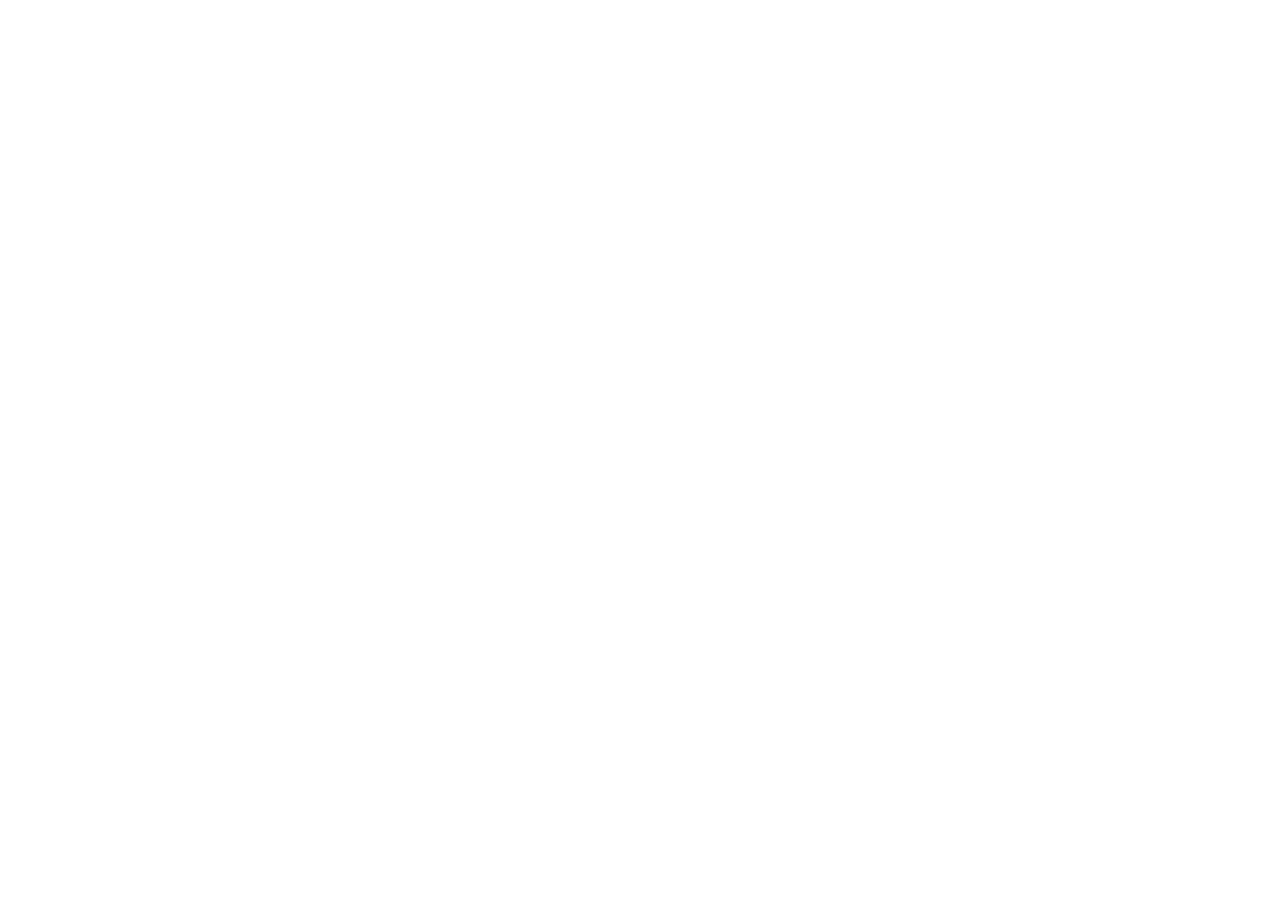
==== index.html @ d7e8c0dd "p5 working! :D" ====
<!DOCTYPE html>
<html lang="en">
  <head>
    <meta charset="UTF-8" />
    <meta http-equiv="X-UA-Compatible" content="IE=edge" />
    <meta name="viewport" content="width=device-width, initial-scale=1.0" />
    <link rel="stylesheet" type="text/css" href="styles-main.css" />

    <script src="p5.js"></script>
    <script src="p5.dom.min.js"></script>
    <script src="p5.sound.min.js"></script>
  </head>
  <body>
    <section>
      <div>
        <h1>Bits and Atoms II Module</h1>
        <br />

        <a href="First HTML/index.html">1 First HTML!</a>
        <br />
        <a href="Second HTML/index.html">2 Second HTML :O</a>
        <br />
        <a href="Flex Box/index.html">3 Flex Box</a>
        <br />
        <a href="Grid/index.html">4 Grid</a>
        <br />
        <a href="homework-1/index.html">5 Homework 1</a>
      </div>
    </section>

    <script src="script.js"></script>
    <footer>
      <p id="footer">Elia Salerno - FS23</p>
    </footer>
  </body>
</html>
---- styles-main.css ----
body {
  /* filter: contrast(170%) brightness(1000%);
  background: radial-gradient(#e66465, #9198e5); */
  padding-top: 4vh;
  padding-left: 4vw;
  position: relative;
  min-height: 95vh; /* set the minimum height of the body to be 100% of the viewport height */
}

section {
  padding-bottom: 2rem; /* move the padding from the body to the section element */
}

div.heading {
  color: brown;
}

#papajones {
  color: green;
}

.papajones.people {
  color: red;
}

a {
  font-style: inherit;
  font-size: 5vi;
  font-family: Arial, Helvetica, sans-serif;
  color: white;
  text-decoration: none;
}

h1 {
  font-style: light;
  color: white;
  font-family: Arial, Helvetica, sans-serif;
}

p {
  color: white;
  font-family: Arial, Helvetica, sans-serif;
}

html {
  height: 100%;
}

footer {
  position: absolute;
  text-align: center;
  padding: 1vh;
  left: 0;
  right: 0;
  bottom: 0;
}

canvas {
  position: relative;
  z-index: -3 !important;
}
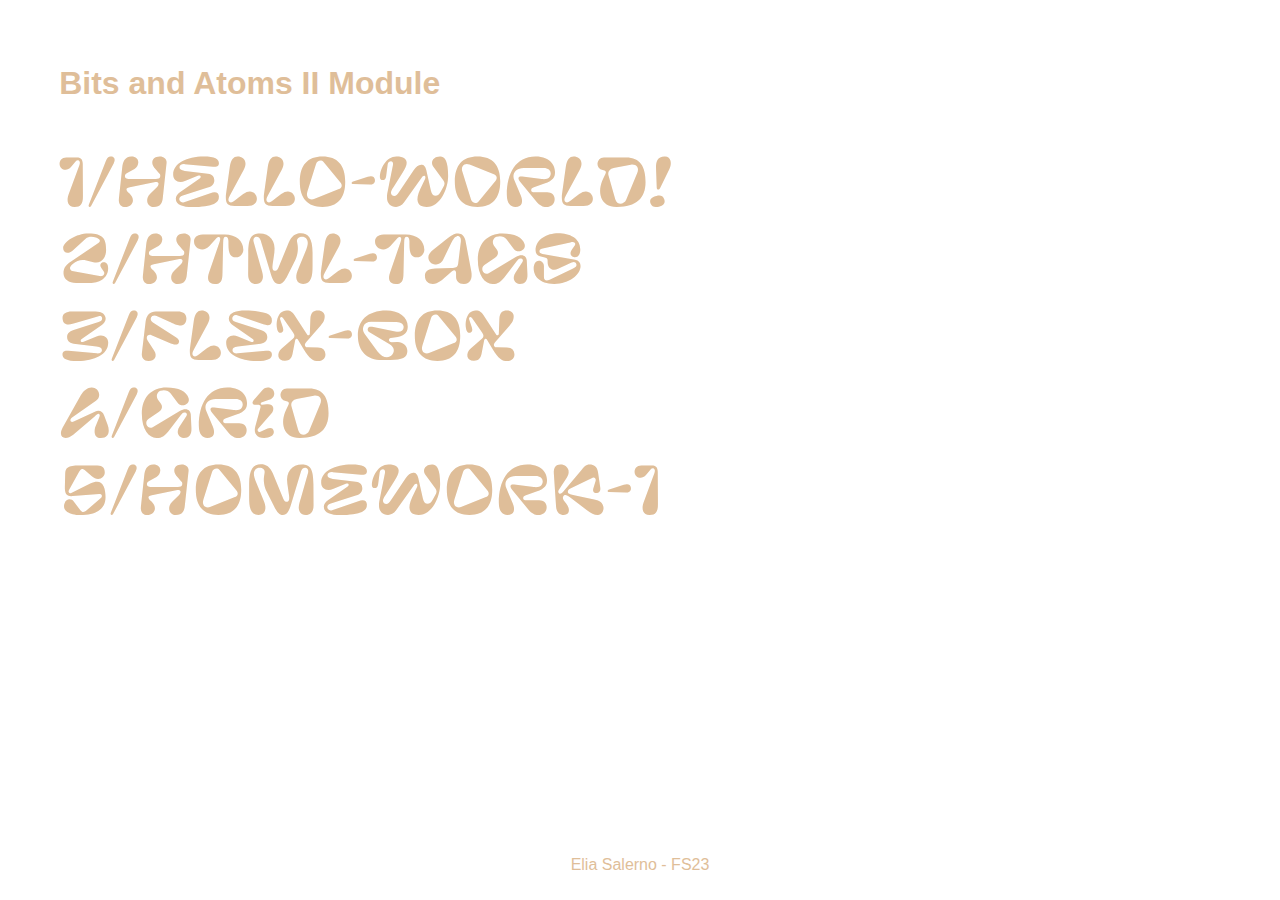
==== commit 9b8db4dc: "main mage" ====
--- a/index.html
+++ b/index.html
@@ -16,15 +16,15 @@
         <h1>Bits and Atoms II Module</h1>
         <br />
 
-        <a href="First HTML/index.html">1 First HTML!</a>
+        <a href="First HTML/index.html">1/hello-world!</a>
         <br />
-        <a href="Second HTML/index.html">2 Second HTML :O</a>
+        <a href="Second HTML/index.html">2/html-tags</a>
         <br />
-        <a href="Flex Box/index.html">3 Flex Box</a>
+        <a href="Flex Box/index.html">3/flex-box</a>
         <br />
-        <a href="Grid/index.html">4 Grid</a>
+        <a href="Grid/index.html">4/grid</a>
         <br />
-        <a href="homework-1/index.html">5 Homework 1</a>
+        <a href="homework-1/index.html">5/homework-1</a>
       </div>
     </section>
 
--- a/styles-main.css
+++ b/styles-main.css
@@ -2,9 +2,15 @@
   /* filter: contrast(170%) brightness(1000%);
   background: radial-gradient(#e66465, #9198e5); */
   padding-top: 4vh;
+  /* padding-bottom: 3vh; */
   padding-left: 4vw;
   position: relative;
   min-height: 95vh; /* set the minimum height of the body to be 100% of the viewport height */
+}
+
+@font-face {
+  font-family: Pillowlava;
+  src: url("Pilowlava-Regular.otf");
 }
 
 section {
@@ -24,21 +30,21 @@
 }
 
 a {
-  font-style: inherit;
+  font-family: Pillowlava;
+  font-style: normal;
   font-size: 5vi;
-  font-family: Arial, Helvetica, sans-serif;
-  color: white;
+  color: #dfbe99;
   text-decoration: none;
 }
 
 h1 {
   font-style: light;
-  color: white;
+  color: #dfbe99;
   font-family: Arial, Helvetica, sans-serif;
 }
 
 p {
-  color: white;
+  color: #dfbe99;
   font-family: Arial, Helvetica, sans-serif;
 }
 
@@ -56,6 +62,6 @@
 }
 
 canvas {
-  position: relative;
+  /* position: fixed; */
   z-index: -3 !important;
 }
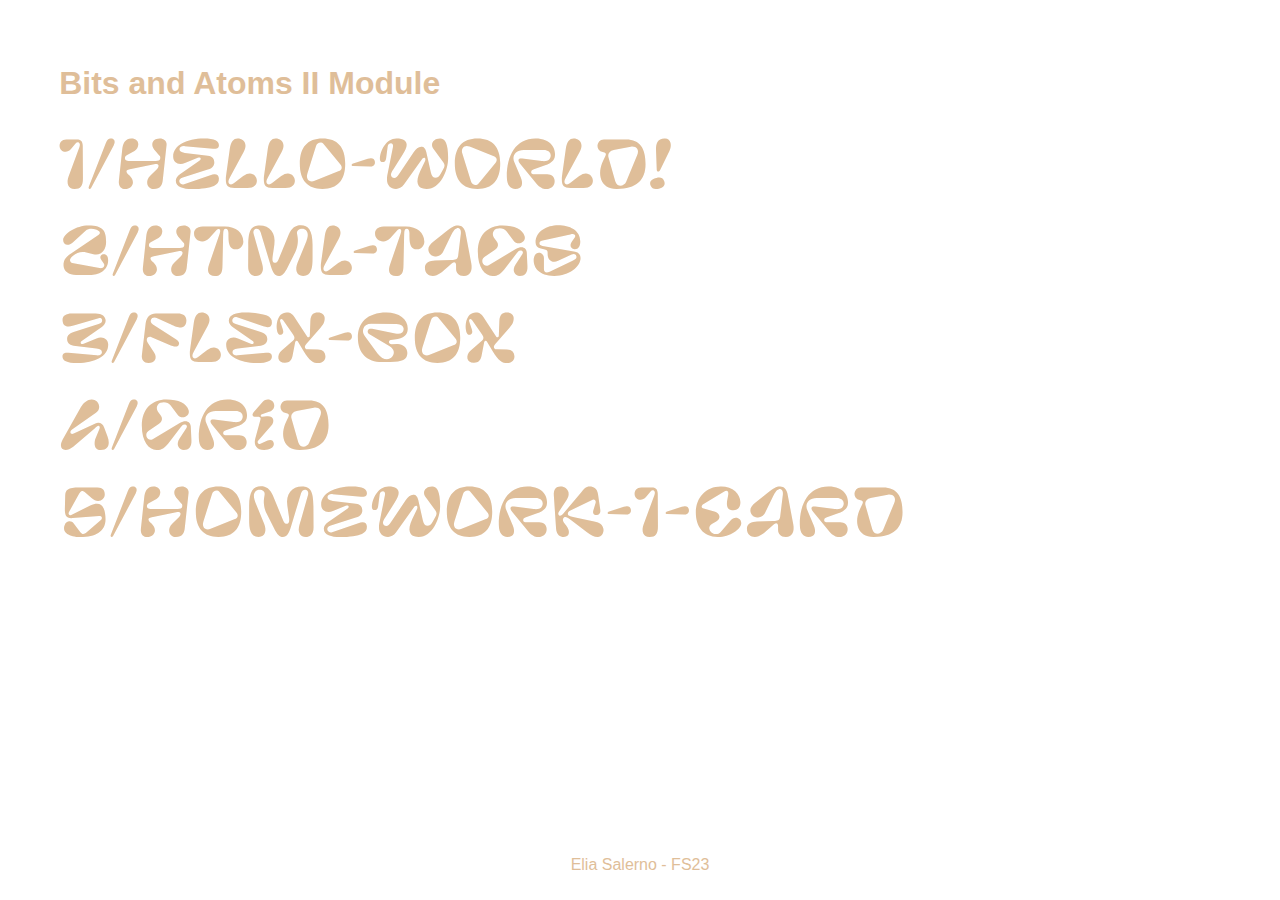
==== commit 5ac25c6a: "19:52" ====
--- a/index.html
+++ b/index.html
@@ -5,26 +5,19 @@
     <meta http-equiv="X-UA-Compatible" content="IE=edge" />
     <meta name="viewport" content="width=device-width, initial-scale=1.0" />
     <link rel="stylesheet" type="text/css" href="styles-main.css" />
-
     <script src="p5.js"></script>
-    <script src="p5.dom.min.js"></script>
-    <script src="p5.sound.min.js"></script>
   </head>
   <body>
     <section>
       <div>
         <h1>Bits and Atoms II Module</h1>
-        <br />
-
-        <a href="First HTML/index.html">1/hello-world!</a>
-        <br />
-        <a href="Second HTML/index.html">2/html-tags</a>
-        <br />
-        <a href="Flex Box/index.html">3/flex-box</a>
-        <br />
-        <a href="Grid/index.html">4/grid</a>
-        <br />
-        <a href="homework-1/index.html">5/homework-1</a>
+        <div class="grid">
+          <a class="item" href="First HTML/index.html">1/hello-world!</a>
+          <a class="item" href="Second HTML/index.html">2/html-tags</a>
+          <a class="item" href="Flex Box/index.html">3/flex-box</a>
+          <a class="item" href="Grid/index.html">4/grid</a>
+          <a class="item" href="homework-1/index.html">5/homework-1-Card</a>
+        </div>
       </div>
     </section>
 
--- a/styles-main.css
+++ b/styles-main.css
@@ -19,6 +19,14 @@
 
 div.heading {
   color: brown;
+}
+
+.grid {
+  display: grid;
+  grid-template-columns: repeat(1, 1fr);
+  grid-template-rows: repeat(1, 1fr);
+  gap: 10px;
+  justify-items: left;
 }
 
 #papajones {
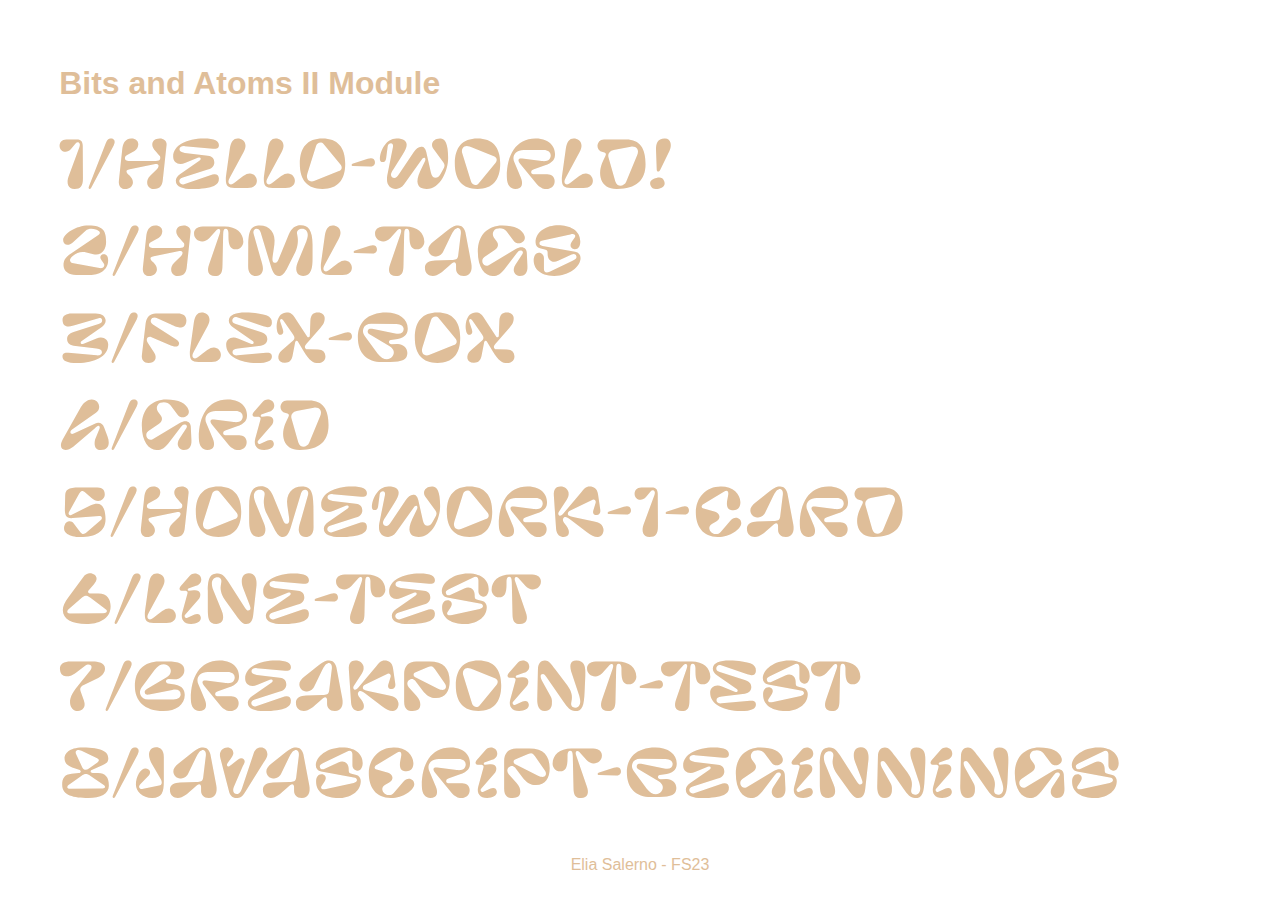
==== commit dbd0ba15: "new tasks added" ====
--- a/index.html
+++ b/index.html
@@ -17,6 +17,13 @@
           <a class="item" href="Flex Box/index.html">3/flex-box</a>
           <a class="item" href="Grid/index.html">4/grid</a>
           <a class="item" href="homework-1/index.html">5/homework-1-Card</a>
+          <a class="item" href="line-test/index.html">6/line-test</a>
+          <a class="item" href="breakpoint-test/index.html"
+            >7/breakpoint-test</a
+          >
+          <a class="item" href="8-js-beginning/index.html"
+            >8/JavaScript-beginnings</a
+          >
         </div>
       </div>
     </section>
--- a/styles-main.css
+++ b/styles-main.css
@@ -27,6 +27,7 @@
   grid-template-rows: repeat(1, 1fr);
   gap: 10px;
   justify-items: left;
+  margin-bottom: 30px;
 }
 
 #papajones {
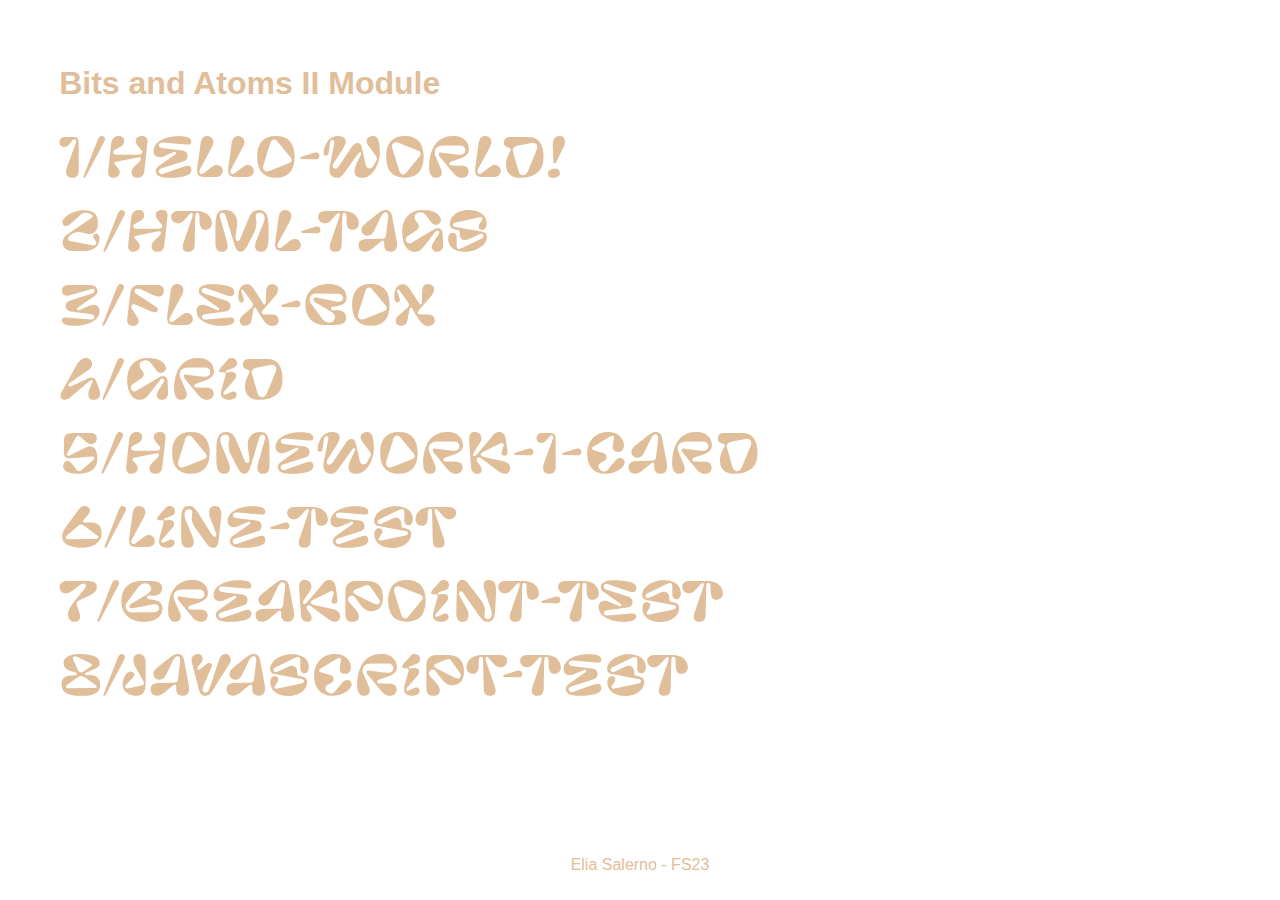
==== commit 32edc2e9: "p5 windowresize" ====
--- a/index.html
+++ b/index.html
@@ -22,7 +22,7 @@
             >7/breakpoint-test</a
           >
           <a class="item" href="8-js-beginning/index.html"
-            >8/JavaScript-beginnings</a
+            >8/JavaScript-test</a
           >
         </div>
       </div>
--- a/styles-main.css
+++ b/styles-main.css
@@ -21,6 +21,15 @@
   color: brown;
 }
 
+.main-grid {
+  display: grid;
+  grid-template-columns: repeat(2, 1fr);
+  grid-template-rows: repeat(2, 1fr);
+  gap: 10px;
+  justify-items: left;
+  margin-bottom: 30px;
+}
+
 .grid {
   display: grid;
   grid-template-columns: repeat(1, 1fr);
@@ -28,6 +37,29 @@
   gap: 10px;
   justify-items: left;
   margin-bottom: 30px;
+}
+
+.info-box {
+  display: flex;
+  flex-direction: column;
+  width: 30vw;
+  padding: 2vw;
+}
+
+.item {
+  color: #dfbe99;
+  font-size: 3.3rem;
+  transition: all 200ms;
+}
+
+.item:hover {
+  color: hsl(34, 60%, 93%);
+  animation-timing-function: ease-in-out;
+  font-size: 3.8rem;
+}
+
+item.hover #hov1 {
+  display: text-1;
 }
 
 #papajones {
@@ -41,8 +73,6 @@
 a {
   font-family: Pillowlava;
   font-style: normal;
-  font-size: 5vi;
-  color: #dfbe99;
   text-decoration: none;
 }
 
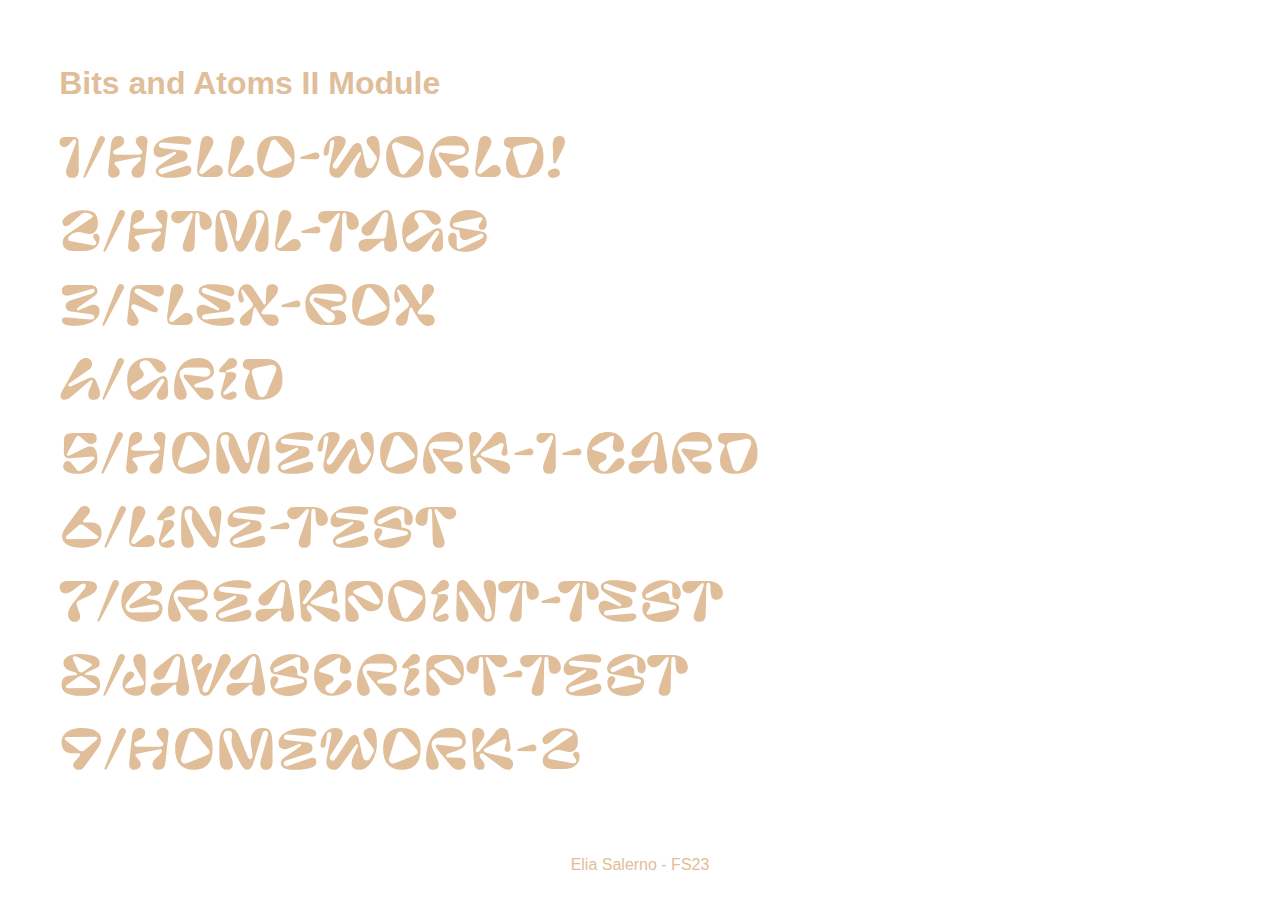
==== commit 54432959: "homework-2 button" ====
--- a/index.html
+++ b/index.html
@@ -18,14 +18,11 @@
           <a class="item" href="Grid/index.html">4/grid</a>
           <a class="item" href="homework-1/index.html">5/homework-1-Card</a>
           <a class="item" href="line-test/index.html">6/line-test</a>
-          <a class="item" href="breakpoint-test/index.html"
-            >7/breakpoint-test</a
-          >
-          <a class="item" href="8-js-beginning/index.html"
-            >8/JavaScript-test</a
-          >
-        </div>
+          <a class="item" href="breakpoint-test/index.html">7/breakpoint-test</a>
+          <a class="item" href="8-js-beginning/index.html">8/JavaScript-test</a>
+          <a class="item" href="homework-2/index.html">9/homework-2</a>
       </div>
+      
     </section>
 
     <script src="script.js"></script>
--- a/styles-main.css
+++ b/styles-main.css
@@ -46,17 +46,39 @@
   padding: 2vw;
 }
 
-.item {
-  color: #dfbe99;
-  font-size: 3.3rem;
-  transition: all 200ms;
+
+
+@media screen and (min-width: 250px) {
+  .item {
+    color: #dfbe99;
+    font-size: 1.3rem;
+    transition: all 200ms;
+    text-decoration: none;
+  }
+  .item:hover {
+    color: hsl(34, 60%, 93%);
+    animation-timing-function: ease-in-out;
+    font-size: 1.6rem;
+  }
 }
 
-.item:hover {
-  color: hsl(34, 60%, 93%);
-  animation-timing-function: ease-in-out;
-  font-size: 3.8rem;
+@media screen and (min-width: 720px) {
+  .item {
+    color: #dfbe99;
+    font-size: 3.3rem;
+    transition: all 200ms;
+  }
+  .item:hover {
+    color: hsl(34, 60%, 93%);
+    animation-timing-function: ease-in-out;
+    font-size: 3.8rem;
+  }
 }
+
+
+
+
+
 
 item.hover #hov1 {
   display: text-1;
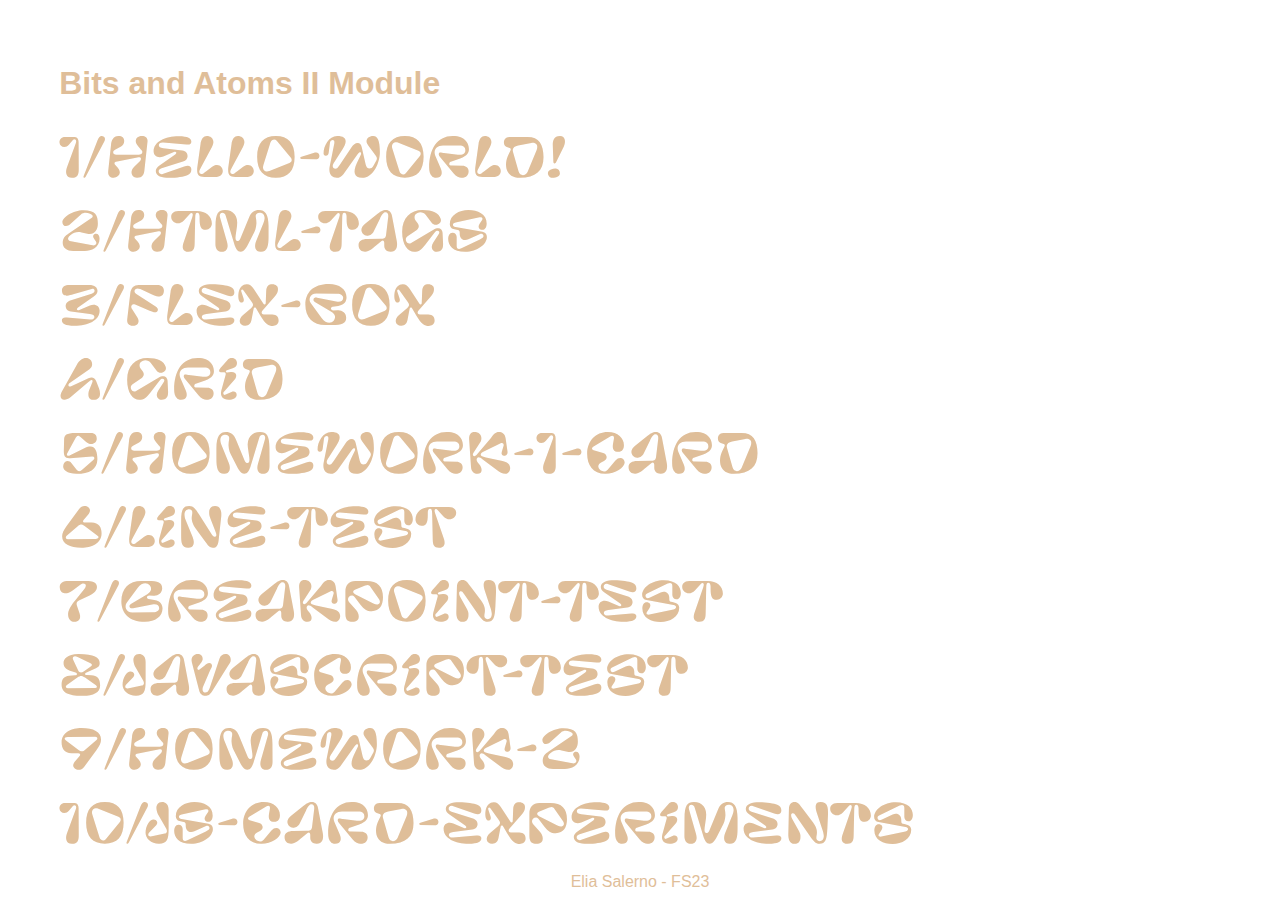
==== commit 7660523a: "tests" ====
--- a/index.html
+++ b/index.html
@@ -21,6 +21,7 @@
           <a class="item" href="breakpoint-test/index.html">7/breakpoint-test</a>
           <a class="item" href="8-js-beginning/index.html">8/JavaScript-test</a>
           <a class="item" href="homework-2/index.html">9/homework-2</a>
+          <a class="item" href="js-card-experiments/">10/JS-card-experiments</a>
       </div>
       
     </section>
